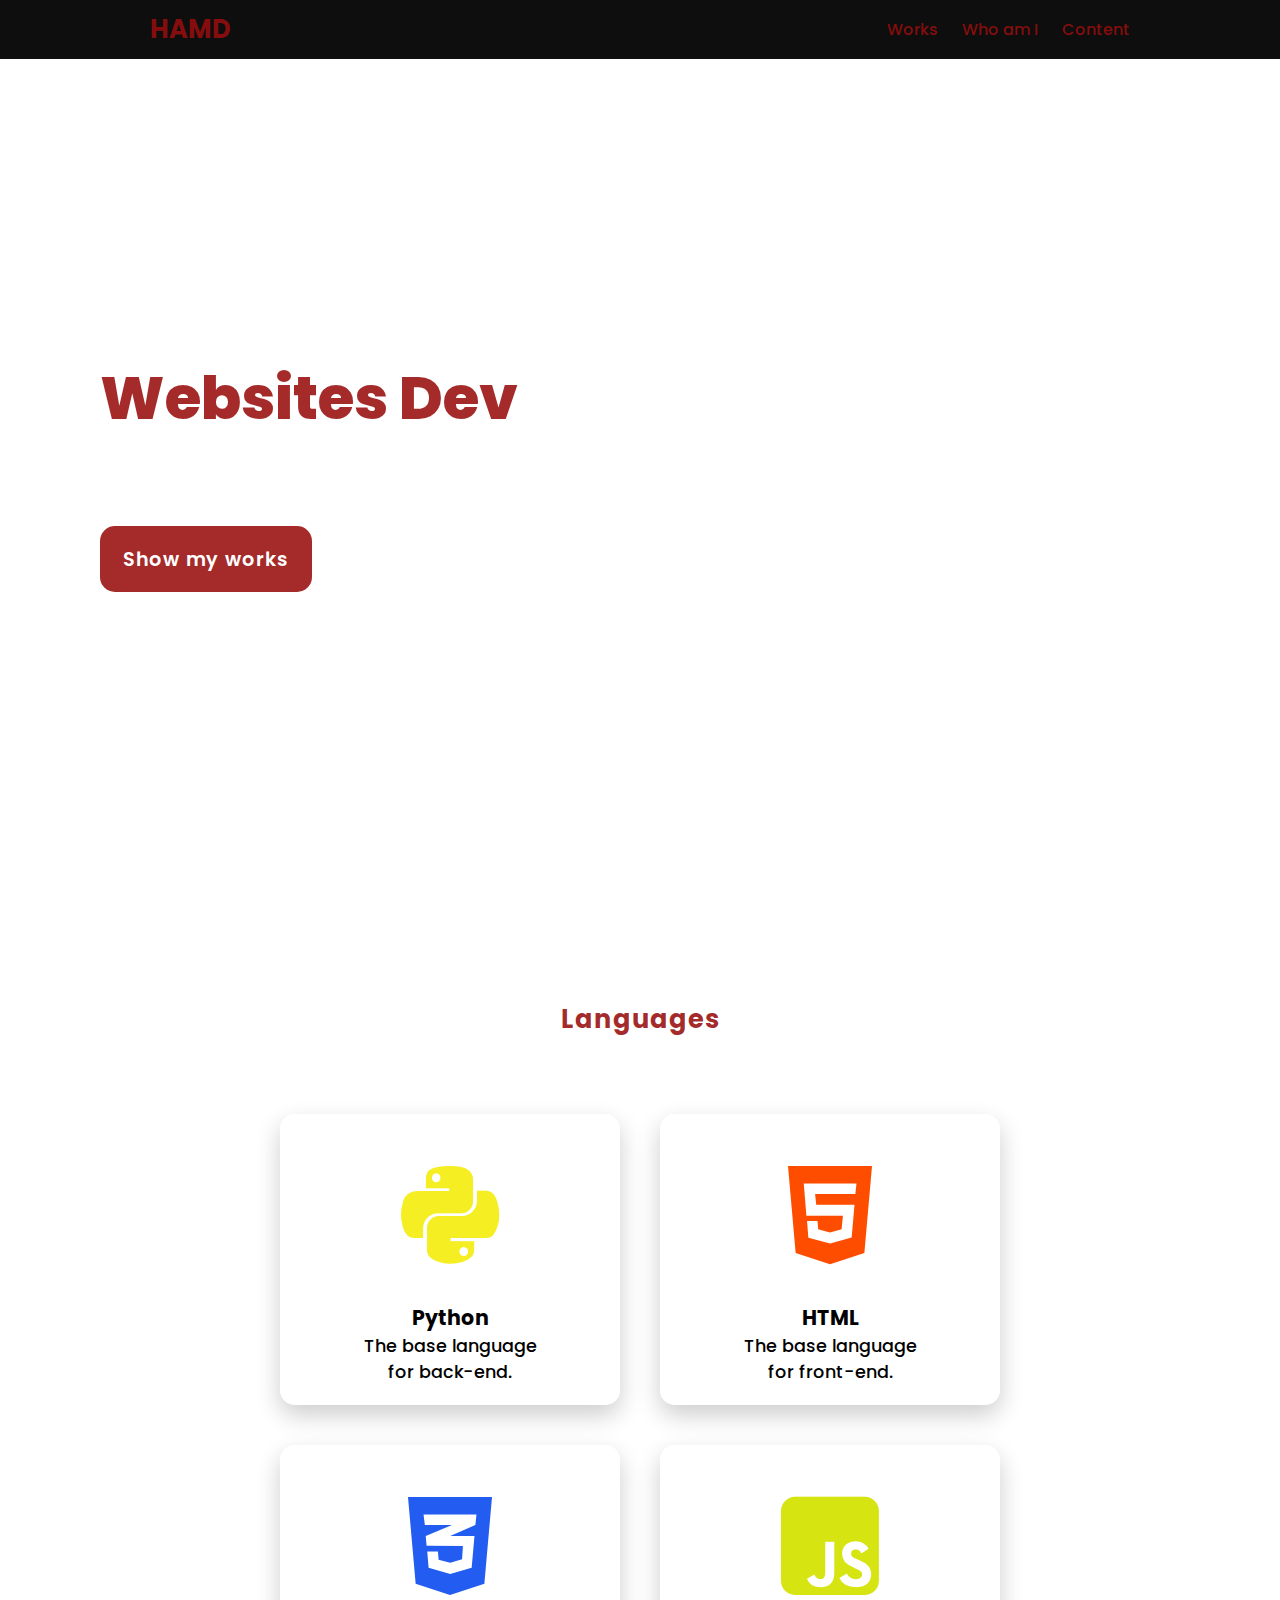
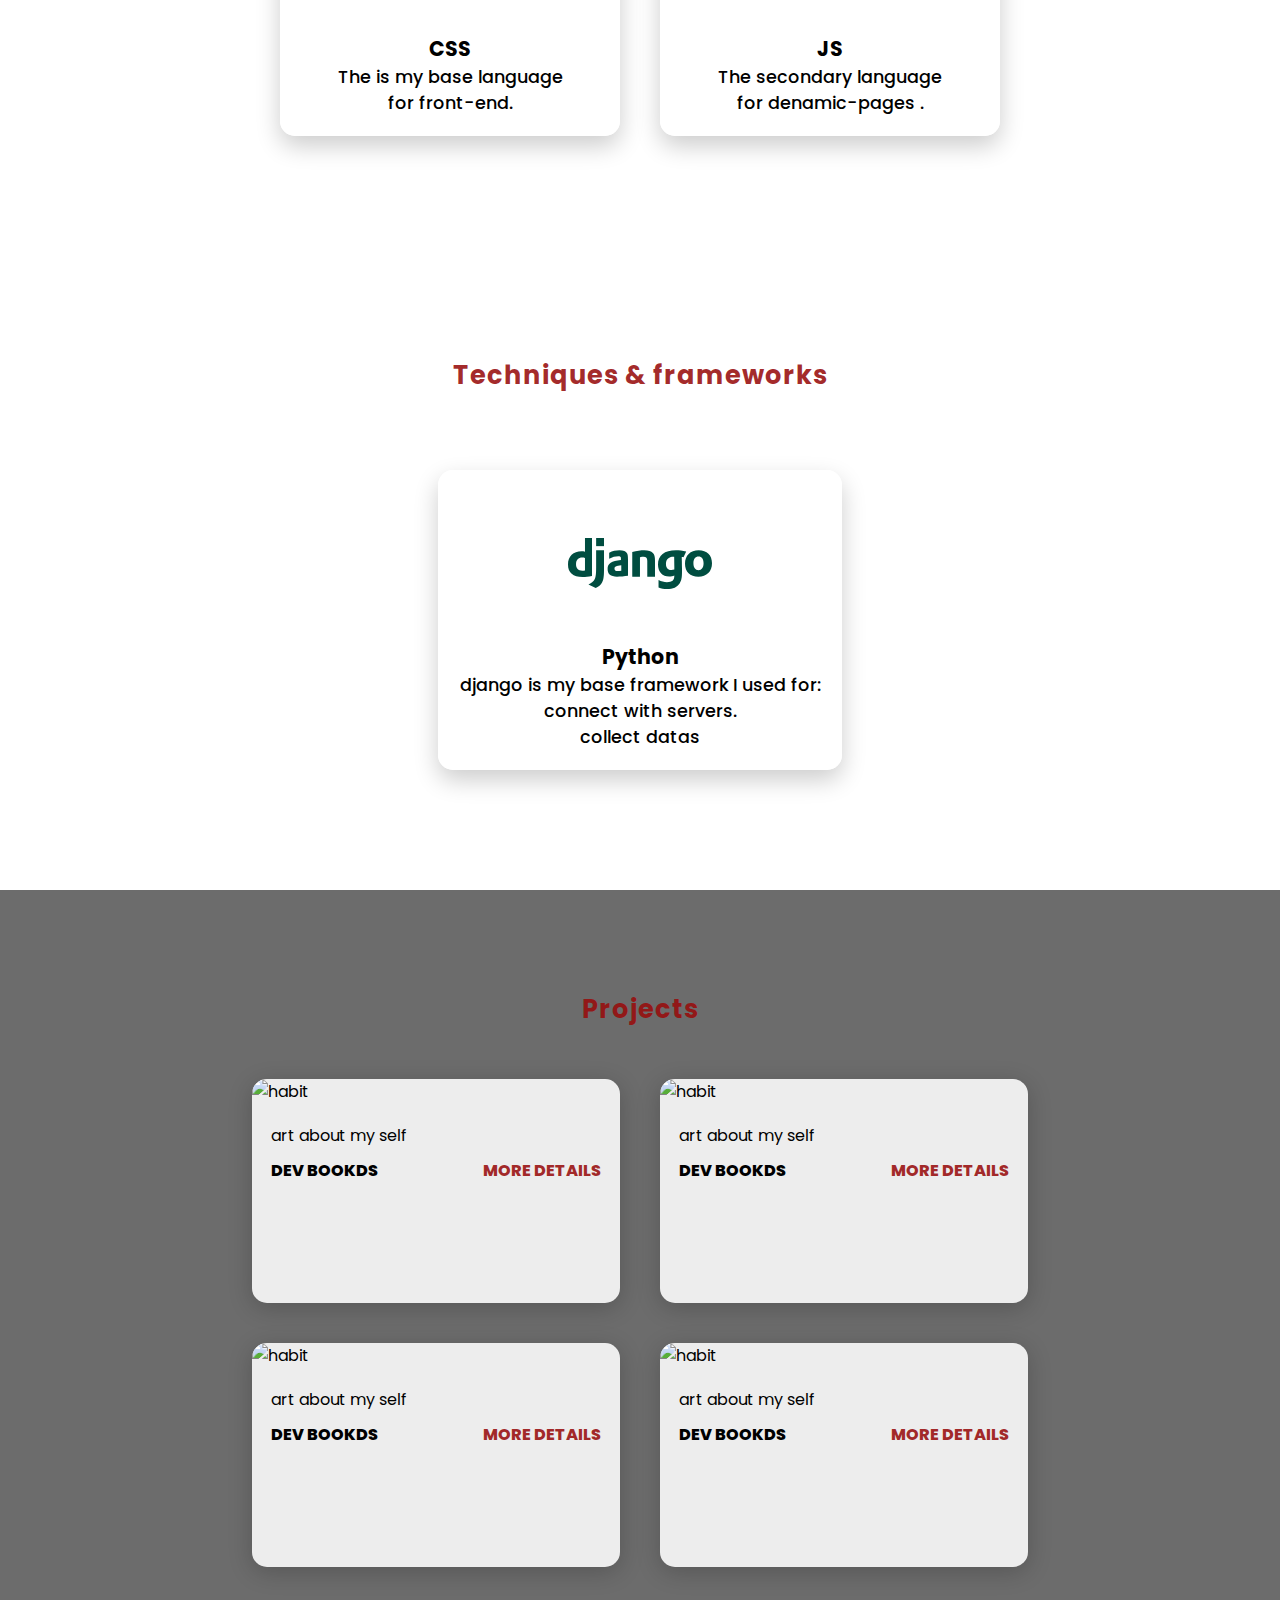
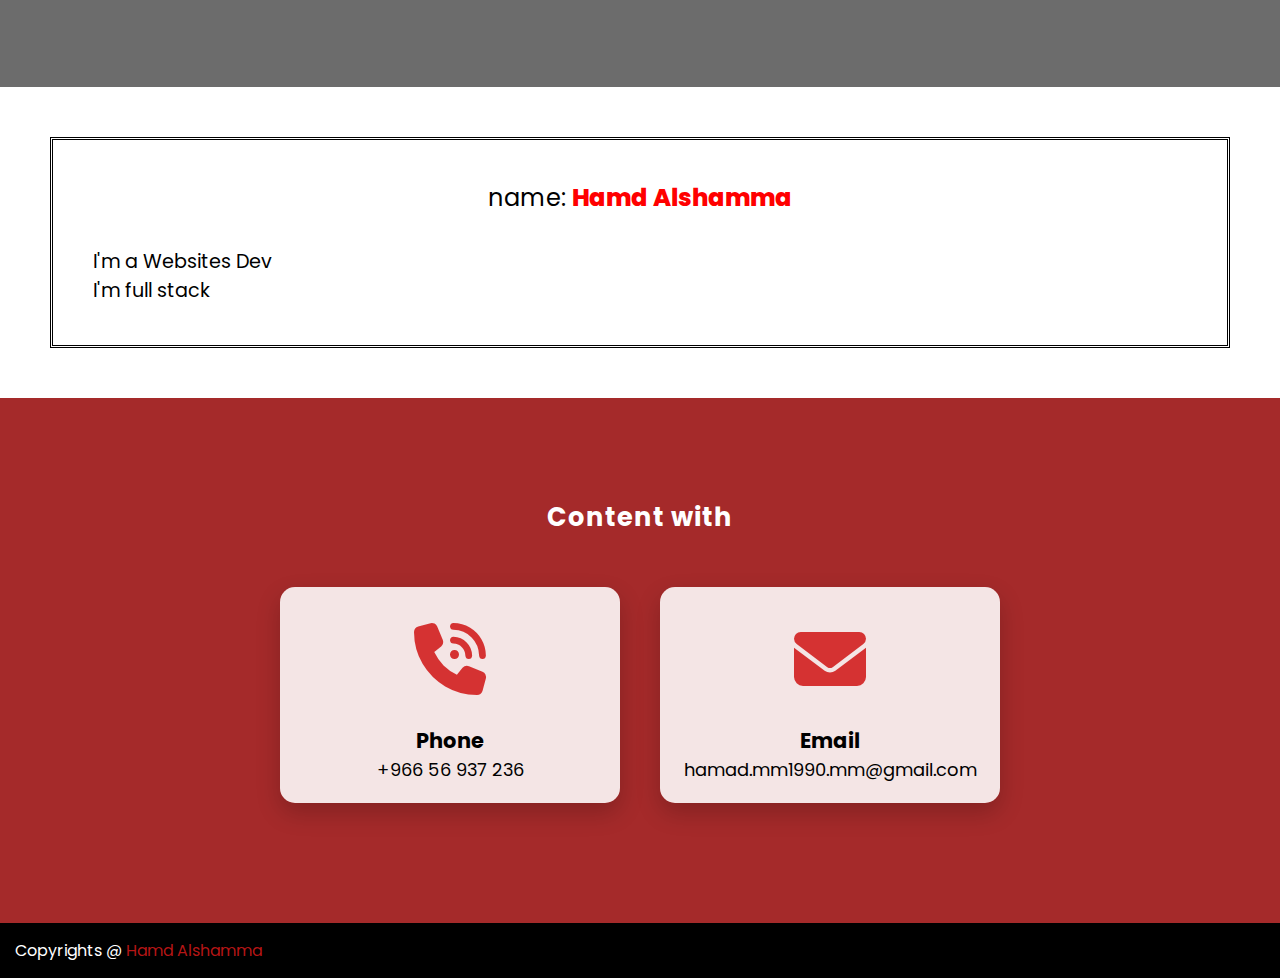
==== index.html.html @ 19c2c7a5 "Add files via upload" ====
<!DOCTYPE html>
<html lang="en">
  <head>
    <meta charset="UTF-8" />
    <title>Hamd's web</title>
    <link
      rel="stylesheet"
      href="https://cdnjs.cloudflare.com/ajax/libs/font-awesome/6.4.2/css/all.min.css"
    />
    <link rel="stylesheet" href="first_pro_css.css" />
    <script src="first_project.js"></script>
  </head>
  <body>
    <header>
      <a href="#main" class="logo">Hamd</a>
      <nav class="navgation-bar">
        <a href="#Projects" class="main-bottom">Works</a>
        <a href="#about-me" class="who-bottom" id="who-bottom">Who am I </a>
        <a href="#content" class="help-bottom">Content</a>
      </nav>
    </header>
    <section class="main" id="main">
      <div>
        <h2>Hello, I'm Hamd Alshamma<br /><span>Websites Dev</span></h2>
        <h3>
             full-stack Web Dev <br />
        </h3>
        <div class="b">
          <a href="#Languages" class="go-bottom">Show my works</a>
        </div>
      </div>
    </section>
    <section class="Languages" id="Languages">
      <h2 class="Pro">Languages</h2>
      <br />
      <div class="content">
        <div class="card">
          <div class="icon">
            <i
              class="fa-brands fa-python "
              style="color: #f5ee22"
            ></i>
          </div>
          <div class="info">
            <h3>Python</h3>
            <p>The base language <br />for back-end.</p>
          </div>
        </div>
        <div class="card">
          <div class="icon">
            <i class="fa-brands fa-html5 " style="color: #ff4d00"></i>
          </div>
          <div class="info">
            <h3>HTML</h3>
            <p>The base language <br />for front-end.</p>
          </div>
        </div>
        <div class="card">
          <div class="icon">
            <i class="fa-brands fa-css3-alt" style="color: #235cf0"></i>
          </div>
          <div class="info">
            <h3>CSS</h3>
            <p>The  is my base language <br />for front-end.</p>
          </div>
        </div>
        <div class="card">
          <div class="icon">
            <i class="fa-brands fa-square-js" style="color: #d6e411"></i>
          </div>
          <div class="info">
            <h3>JS</h3>
            <p>The  secondary language <br />for denamic-pages .</p>
          </div>
        </div>
      </div>
    </section>
    <section class="tech-frameworks" id="tech">
      <h2 class="Pro">Techniques & frameworks</h2>
      <br />
      <div class="content">
        <div class="card-tech">
          <div class="icon-tech">
            <svg xmlns="http://www.w3.org/2000/svg" x="0px" y="0px" width="144" height="144" viewBox="0 0 48 48">
              <path fill="#004d40" fill-rule="evenodd" d="M8,16v12.646C6.655,28.9,5.949,29,4.878,29 C1.67,28.997,0,27.565,0,24.816c0-2.649,1.771-4.368,4.516-4.368c0.426,0,0.75,0.033,1.143,0.134V16H8z M5.659,22.672 c-0.308-0.1-0.561-0.134-0.886-0.134c-1.328,0-2.096,0.809-2.096,2.228c0,1.381,0.734,2.143,2.079,2.143 c0.291,0,0.527-0.016,0.903-0.067V22.672L5.659,22.672z" clip-rule="evenodd"></path><path fill="#004d40" fill-rule="evenodd" d="M12,20.046v6.618c0,2.076-0.155,3.224-0.612,4.084 c-0.426,0.827-0.987,1.349-2.146,1.925l-2.437-1.149c1.159-0.539,1.721-1.015,2.079-1.742c0.375-0.743,0.494-1.754,0.494-4.017 v-5.721H12z" clip-rule="evenodd"></path><rect width="2.623" height="2.713" x="9.377" y="16" fill="#004d40" fill-rule="evenodd" clip-rule="evenodd"></rect><path fill="#004d40" fill-rule="evenodd" d="M13.734,20.876c1.136-0.552,2.223-0.795,3.408-0.795 c1.321,0,2.189,0.363,2.573,1.073C19.93,21.551,20,22.068,20,23.175v5.407c-1.152,0.171-2.606,0.294-3.673,0.294 c-2.156,0-3.123-0.778-3.123-2.505c0-1.868,1.285-2.731,4.441-3.006V22.78c0-0.483-0.235-0.658-0.884-0.658 c-0.95,0-2.02,0.278-3.024,0.812L13.734,20.876z M17.761,25.107c-1.702,0.171-2.255,0.449-2.255,1.141 c0,0.518,0.318,0.761,1.02,0.761c0.384,0,0.735-0.034,1.235-0.12L17.761,25.107L17.761,25.107z" clip-rule="evenodd"></path><path fill="#004d40" fill-rule="evenodd" d="M21.418,20.693c1.52-0.421,2.772-0.613,4.041-0.613 c1.318,0,2.273,0.317,2.839,0.93C28.83,21.588,29,22.222,29,23.573v5.303h-2.574v-5.195c0-1.038-0.335-1.424-1.252-1.424 c-0.351,0-0.669,0.035-1.186,0.195v6.425h-2.57V20.693z" clip-rule="evenodd"></path><path fill="#004d40" fill-rule="evenodd" d="M30.177,30.006c0.919,0.486,1.839,0.71,2.812,0.71 c1.721,0,2.454-0.473,2.454-2.176v-0.052c-0.51,0.258-1.025,0.366-1.704,0.366c-2.302,0-3.739-1.547-3.739-3.997 c0-3.043,2.141-4.762,5.974-4.762c1.126,0,2.167,0.121,3.427,0.383l-0.899,1.93c-0.699-0.138-0.057-0.021-0.584-0.072v0.279 l0.034,1.13l0.017,1.461c0.017,0.366,0.017,0.73,0.034,1.096v0.73c0,2.295-0.19,3.131-0.751,4.02 c-0.818,1.302-2.234,1.947-4.246,1.947c-1.024,0-1.91-0.155-2.829-0.521V30.006L30.177,30.006z M35.392,22.251h-0.085h-0.19 c-0.51-0.017-1.108,0.121-1.518,0.383c-0.628,0.365-0.953,1.027-0.953,1.964c0,1.337,0.649,2.102,1.808,2.102 c0.358,0,0.649-0.069,0.987-0.172v-0.193v-0.73c0-0.314-0.017-0.662-0.017-1.027l-0.017-1.234l-0.017-0.886V22.251z" clip-rule="evenodd"></path><path fill="#004d40" fill-rule="evenodd" d="M43.566,20.046c2.753,0,4.434,1.66,4.434,4.348 c0,2.756-1.752,4.483-4.544,4.483c-2.756,0-4.456-1.659-4.456-4.33C39.005,21.774,40.757,20.046,43.566,20.046z M43.509,26.752 c1.057,0,1.681-0.838,1.681-2.294c0-1.439-0.607-2.294-1.663-2.294c-1.093,0-1.718,0.838-1.718,2.294 C41.81,25.914,42.438,26.752,43.509,26.752L43.509,26.752z" clip-rule="evenodd"></path>
            </svg>
          </div>
          <div class="info">
            <h3>Python</h3>
            <p>django is my base framework I used for:<br>connect with servers.<br>collect datas</p>
          </div>
    </section>
    <section class="Projects" id="Projects">
      <h2 class="Pro">Projects</h2>
      <div class="content">
        <div class="card-vid">
          <div class="card-img">
            <img src="wallpapers/habit.png" alt="habit" />
          </div>
          <div class="Pro-info">
            <p class="Pro-catagory">art about my self</p>
            <strong class="Pro-title">
              <span>Dev bookds</span>
              <a href="#" class="more-details">more details</a>
            </strong>
          </div>
        </div>
        <div class="card-vid">
          <div class="card-img">
            <img src="wallpapers/ne94pzf6o1c81.gif" alt="habit" />
          </div>
          <div class="Pro-info">
            <p class="Pro-catagory">art about my self</p>
            <strong class="Pro-title">
              <span>Dev bookds</span>
              <a href="#" class="more-details">more details</a>
            </strong>
          </div>
        </div>
        <div class="card-vid">
          <div class="card-img">
            <img src="wallpapers/me and the boys.jpg" alt="habit" />
          </div>
          <div class="Pro-info">
            <p class="Pro-catagory">art about my self</p>
            <strong class="Pro-title">
              <span>Dev bookds</span>
              <a href="#" class="more-details">more details</a>
            </strong>
          </div>
        </div>
        <div class="card-vid">
          <div class="card-img">
            <img src="wallpapers/the third picture for logo.jpeg" alt="habit" />
          </div>
          <div class="Pro-info">
            <p class="Pro-catagory">art about my self</p>
            <strong class="Pro-title">
              <span>Dev bookds</span>
              <a href="#" class="more-details">more details</a>
            </strong>
          </div>
        </div>
      </div>
    </section>
    <section class="about-me" id="about-me">
      <div class="about-me-sec">
      <div class="name"><p>name: <span>Hamd Alshamma</span></p></div>
      <div class="info-of-me"><p>I'm a Websites Dev <br>I'm full stack </p>
      </div>
      </div>
    </section>
    <section class="content-sec" id="content">
      <h2 class="Pro">Content with</h2>
      <div class="content">
        <div class="card">
          <div class="icon">
            <i class="fa-solid fa-phone-volume" style="color: #d01919e0;"></i>
          </div>
          <div class="cnt-info">
            <h3>Phone</h3>
            <p>+966 56 937 236</p>
          </div>
        </div>
        <div class="content">
          <div class="card">
            <div class="icon">
              <i class="fa-solid fa-envelope" style="color: #d01919e0;"></i>
            </div>
            <div class="cnt-info">
              <h3>Email</h3>
              <p>hamad.mm1990.mm@gmail.com</p>
            </div>
          </div>
    </section>

    <footer><p>Copyrights @ <span>Hamd Alshamma</span></p></footer>
  </body>
</html>
---- first_pro_css.css ----
@import url("https://fonts.googleapis.com/css2?family=Poppins:ital,wght@0,100;0,200;0,300;0,400;0,500;0,600;0,700;0,800;0,900;1,100;1,200;1,300;1,400;1,500;1,600;1,700;1,800;1,900&display=swap");
* {
  font-family: "Poppins", sans-serif;
  margin: 0;
  padding: 0;
  box-sizing: border-box;
  scroll-behavior: smooth;
}
header {
  background-color: rgb(14, 14, 14);
  display: flex;
  align-items: center;
  position: fixed;
  width: 100%;
  justify-content: space-between;
  padding: 10px 150px;
  z-index: 111;
}
.logo {
  text-decoration: none;
  color: #980d0de0;
  font-size: 1.6em;
  font-weight: 700;
  text-transform: uppercase;
}
.navgation-bar a {
  color: #980d0de0;
  text-decoration: none;
  font-size: 1.2;
  font-weight: 500;
  padding-left: 20px;
}
.navgation-bar a:hover {
  color: #d01919e0;
}

section {
  padding: 100px 100px;
}
.main {
  width: 100%;
  min-height: 100vh;
  display: flex;
  align-items: center;
  background: url(wallpapers/computer-rain-pixel-desktop-wallpaperwaifu.com.gif)
    no-repeat;
  background-size: cover;
  background-position: center;
}
.main h2 {
  color: white;
  font-size: 1.5em;
  font-weight: 500;
}
.main h2 span {
  margin-top: 10px;
  display: inline-block;
  color: #980d0de0;
  font-size: 2.5em;
  font-weight: 800;
}
.main h3 {
  color: white;
  margin-bottom: 40px;
  margin-top: 8px;
  font-size: 1.5em;
  letter-spacing: 0.5px;
  font-weight: 600;
}
.go-bottom {
  color: rgb(255, 255, 255);
  text-decoration: none;
  background-color: #980d0de0;
  padding: 0.939em 1.189em;
  border-radius: 15px;
  font-size: 1.2em;
  font-weight: 550;
  transition: 0.5s ease;
  display: inline-block;
  letter-spacing: 1px;
}
.go-bottom:hover {
  background-color: #e95555e0;
  transform: scale(1.1);
}
.Pro {
  color: #980d0de0;
  font-size: 1.6em;
  font-weight: 700;
  display: flex;
  justify-content: center;
  margin-bottom: 30px;
  letter-spacing: 1px;
}
.Projects{
  background-color: rgba(0, 0, 0, 0.577);
}
.content {
  display: flex;
  justify-content: center;
  flex-direction: row;
  flex-wrap: wrap;
}
.card {
  background-color: #ffffffe0;
  width: 21.25em;
  box-shadow: 0 10px 25px rgba(1 1 1 / 20%);
  border-radius: 15px;
  padding: 20px;
  margin: 20px;
  transition: 0.5s ease;
}
.card-tech{
  background-color: #ffffffe0;
  width: 25.25em;
  box-shadow: 0 10px 25px rgba(1 1 1 / 20%);
  border-radius: 15px;
  padding: 20px;
  margin: 20px;
  transition: 0.5s ease;
}
.card:hover {
  transform: scale(1.13);
}
.icon-tech{
  text-align: center;
  
}
.icon {
  text-align: center;
  font-size: 7em;
}
.info {
  text-align: center;
  font-size: 1.1em;
  font-weight: 500;
}
.card-vid {
  background-color: #ffffffe0;
  min-height: 14em;
  width: 23em;
  overflow: hidden;
  box-shadow: 0 5px 25px rgba(1 1 1 / 20%);
  border-radius: 15px;
  margin: 20px;
  transition: 0.6s ease;
}
.card-vid:hover {
  transform: scale(1.13);
}
.card-vid:hover .card-img {
  opacity: 0.9;
}
.card-img img {
  width: 100%;
}
.Pro-info {
  padding: 1.2em;
}
.more-details {
  text-decoration: none;
  color: #980d0de0;
}
.more-details:hover {
  color: #d01919e0;
}
.Pro-title {
  display: flex;
  justify-content: space-between;
  text-transform: uppercase;
  margin-top: 10px;
  font-weight: 800;
}
.content-sec {
  background-color: #980d0de0;
}
.content-sec .Pro {
  color: white;
}
.cnt-info {
  margin-top: 10px;
  font-size: 1.12em;
  text-align: center;
}
.content-sec .icon {
  font-size: 4.5em;
}
footer {
  background-color: black;
  color: white;
  display: flex;
  justify-content: space-between;
  padding: 15px;
}
footer span {
  color: #d01919e0;
}
.about-me{
  padding: 50px;
}
.about-me-sec{
  border: black double ;
  padding: 40px;
}

.name{
  display: flex;
  justify-content: center;
  font-size: 1.5em;
  margin-bottom: 2pc;
}
.name p span{
  display: inline-block;
  color: red;
  font-weight: 800;
}
.info-of-me{
  font-size: 1.2em;
}
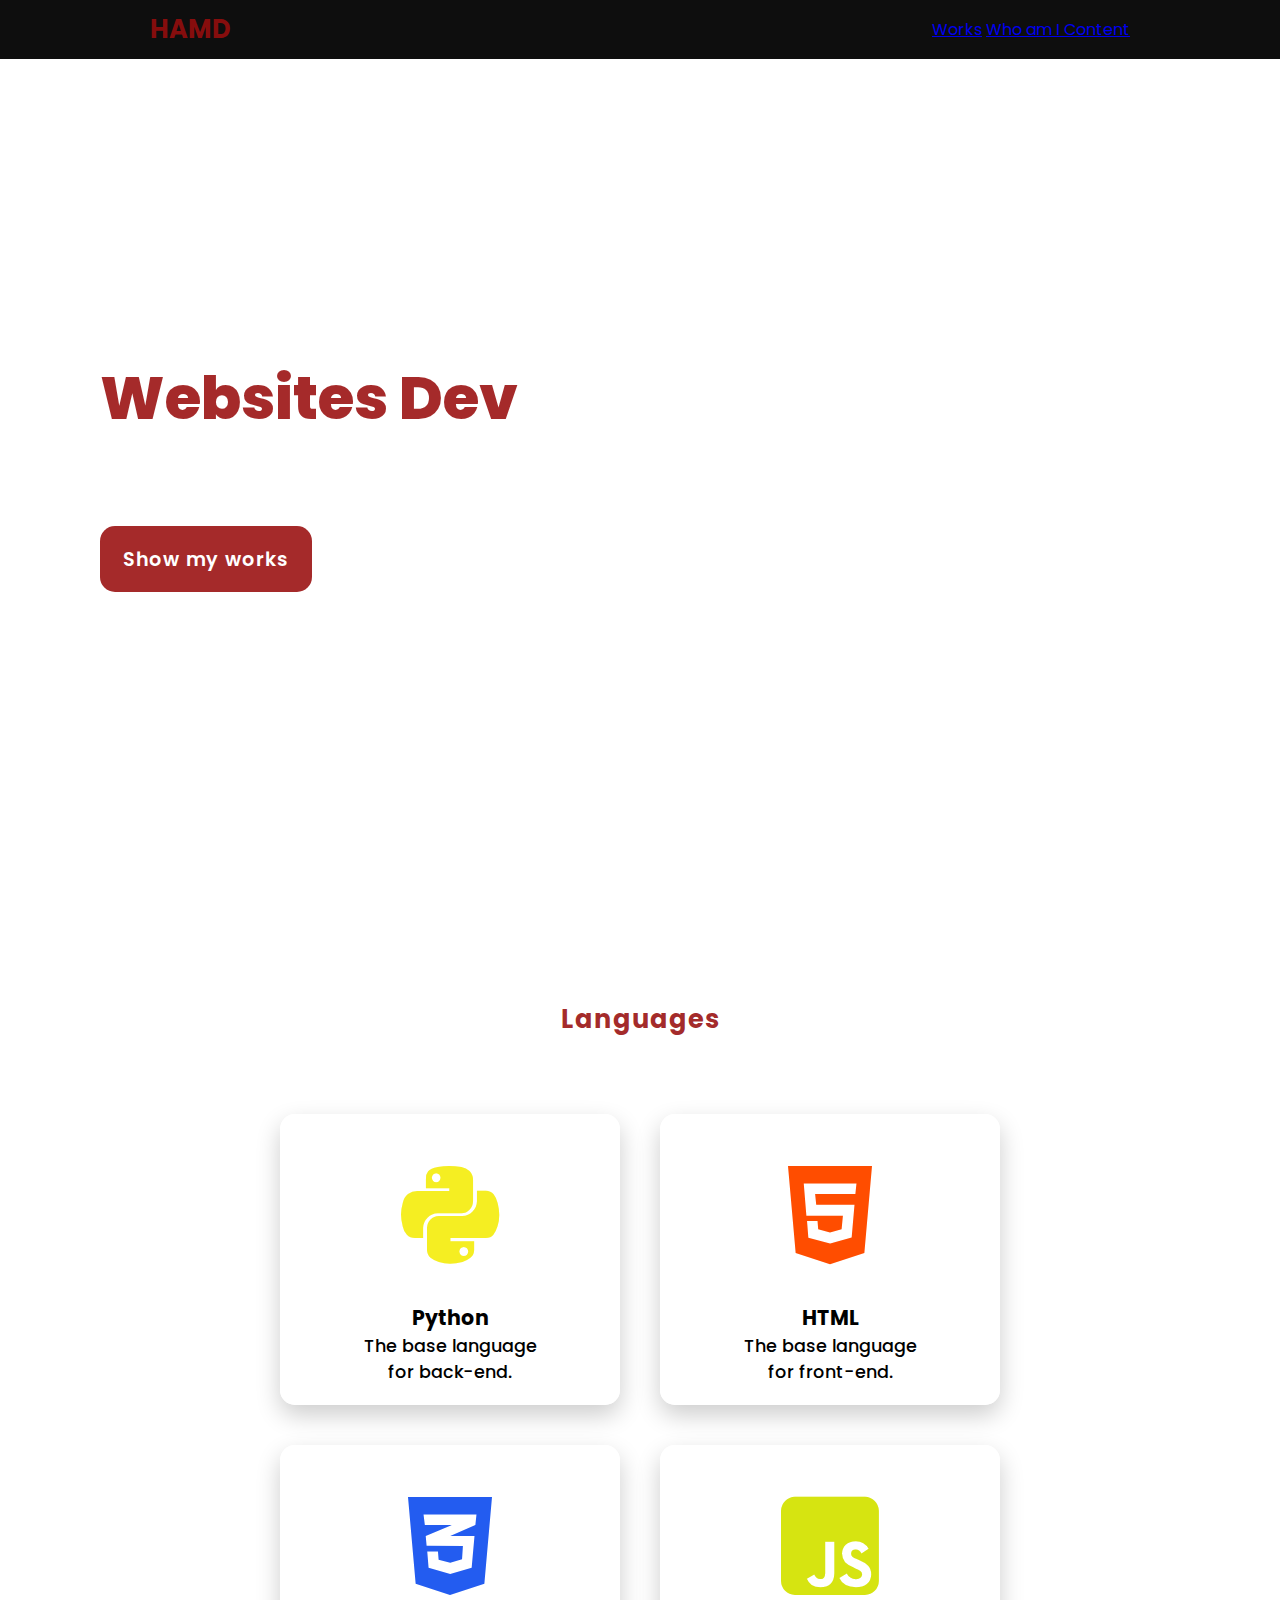
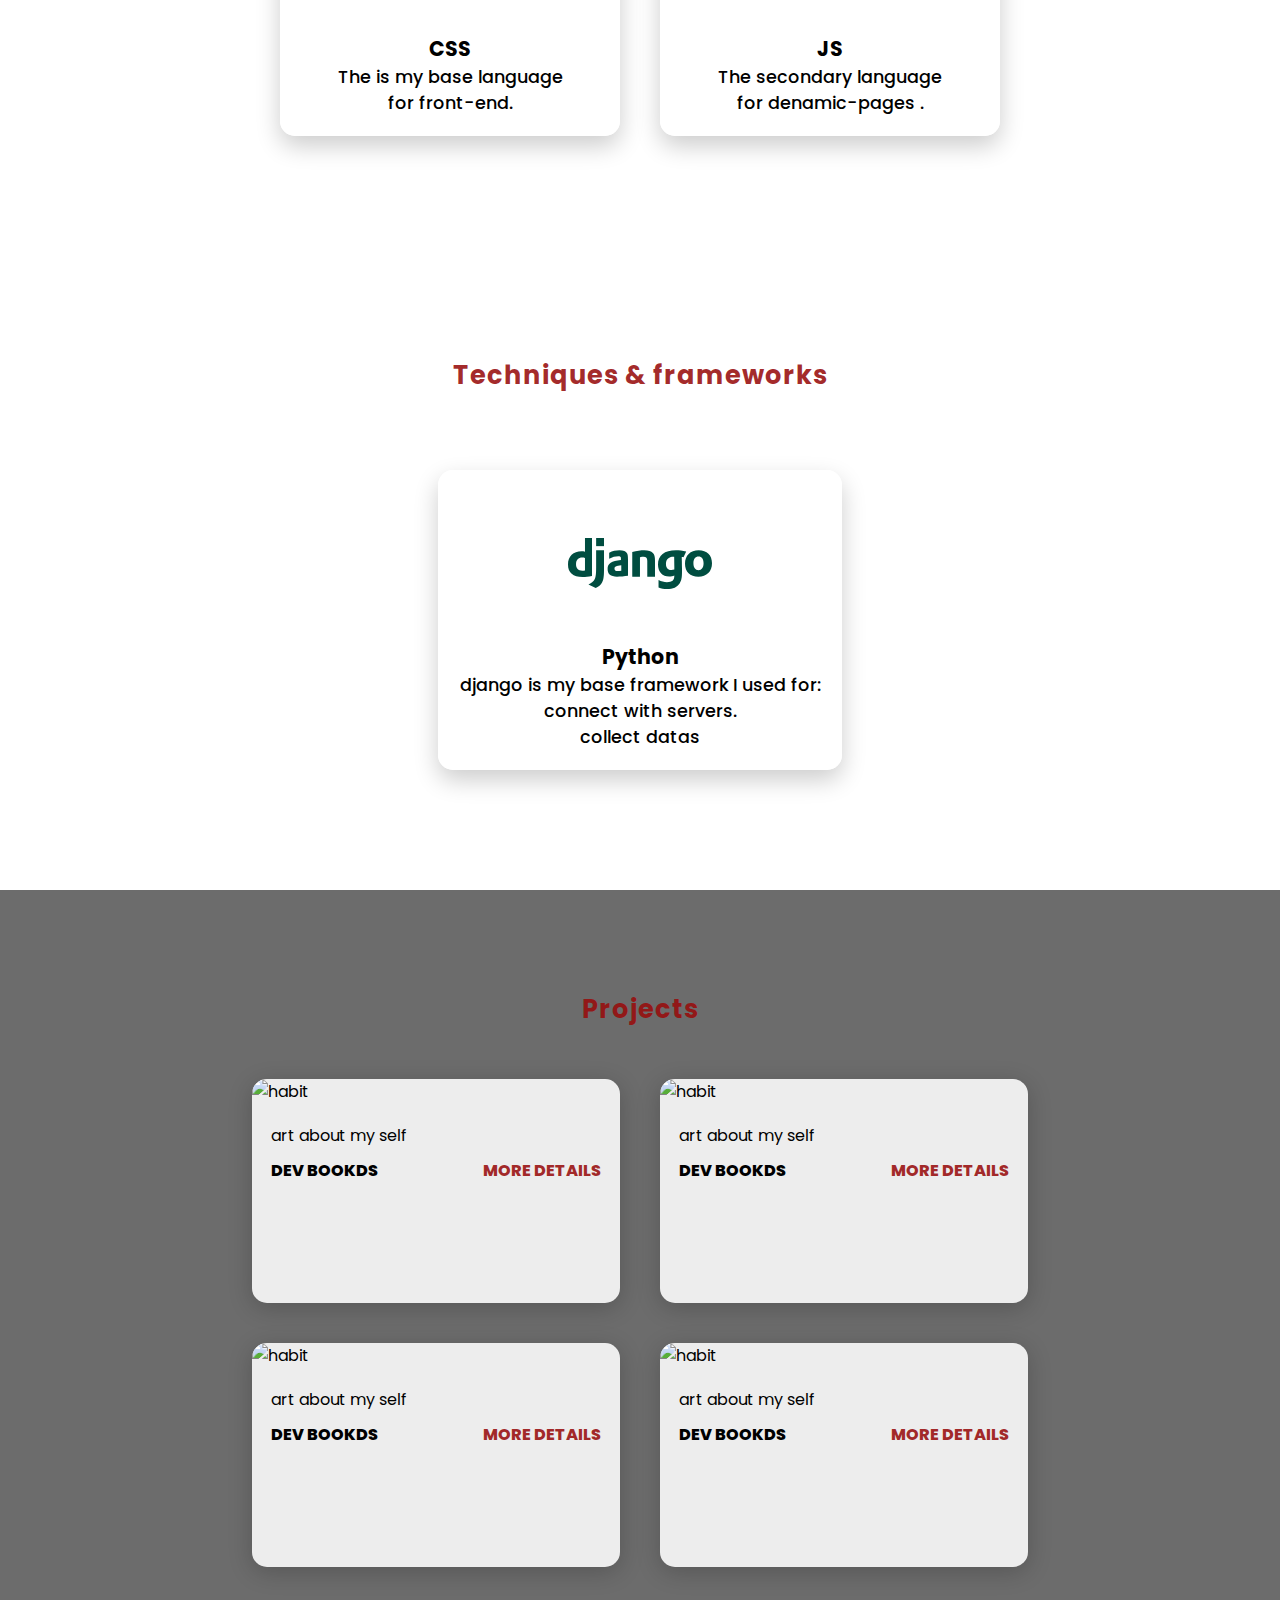
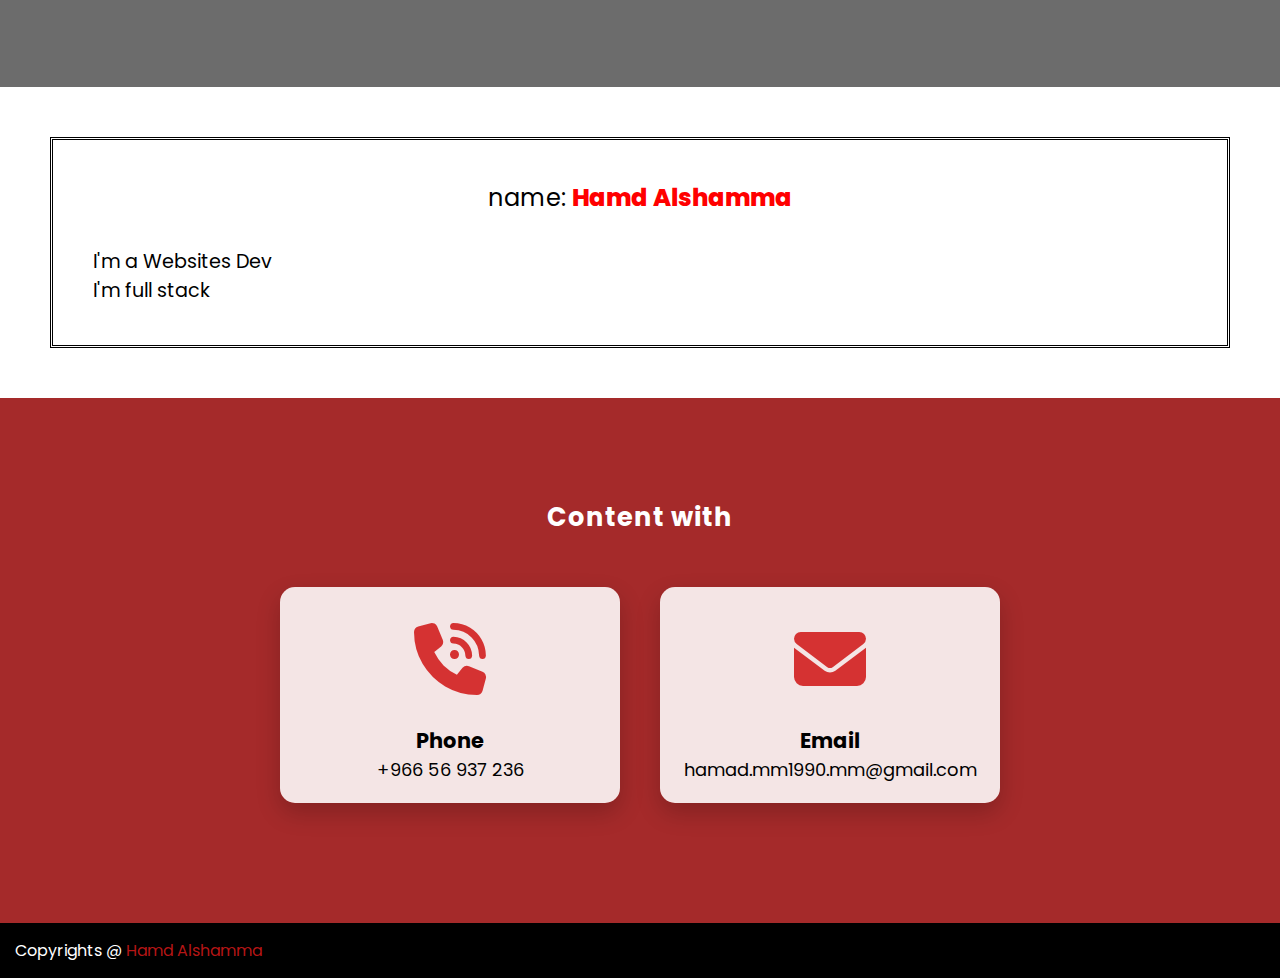
==== commit d2a28b79: "Update index.html" ====
--- a/index.html.html
+++ b/index.html.html
@@ -8,12 +8,11 @@
       href="https://cdnjs.cloudflare.com/ajax/libs/font-awesome/6.4.2/css/all.min.css"
     />
     <link rel="stylesheet" href="first_pro_css.css" />
-    <script src="first_project.js"></script>
   </head>
   <body>
     <header>
       <a href="#main" class="logo">Hamd</a>
-      <nav class="navgation-bar">
+      <nav class="navigation-bar">
         <a href="#Projects" class="main-bottom">Works</a>
         <a href="#about-me" class="who-bottom" id="who-bottom">Who am I </a>
         <a href="#content" class="help-bottom">Content</a>
